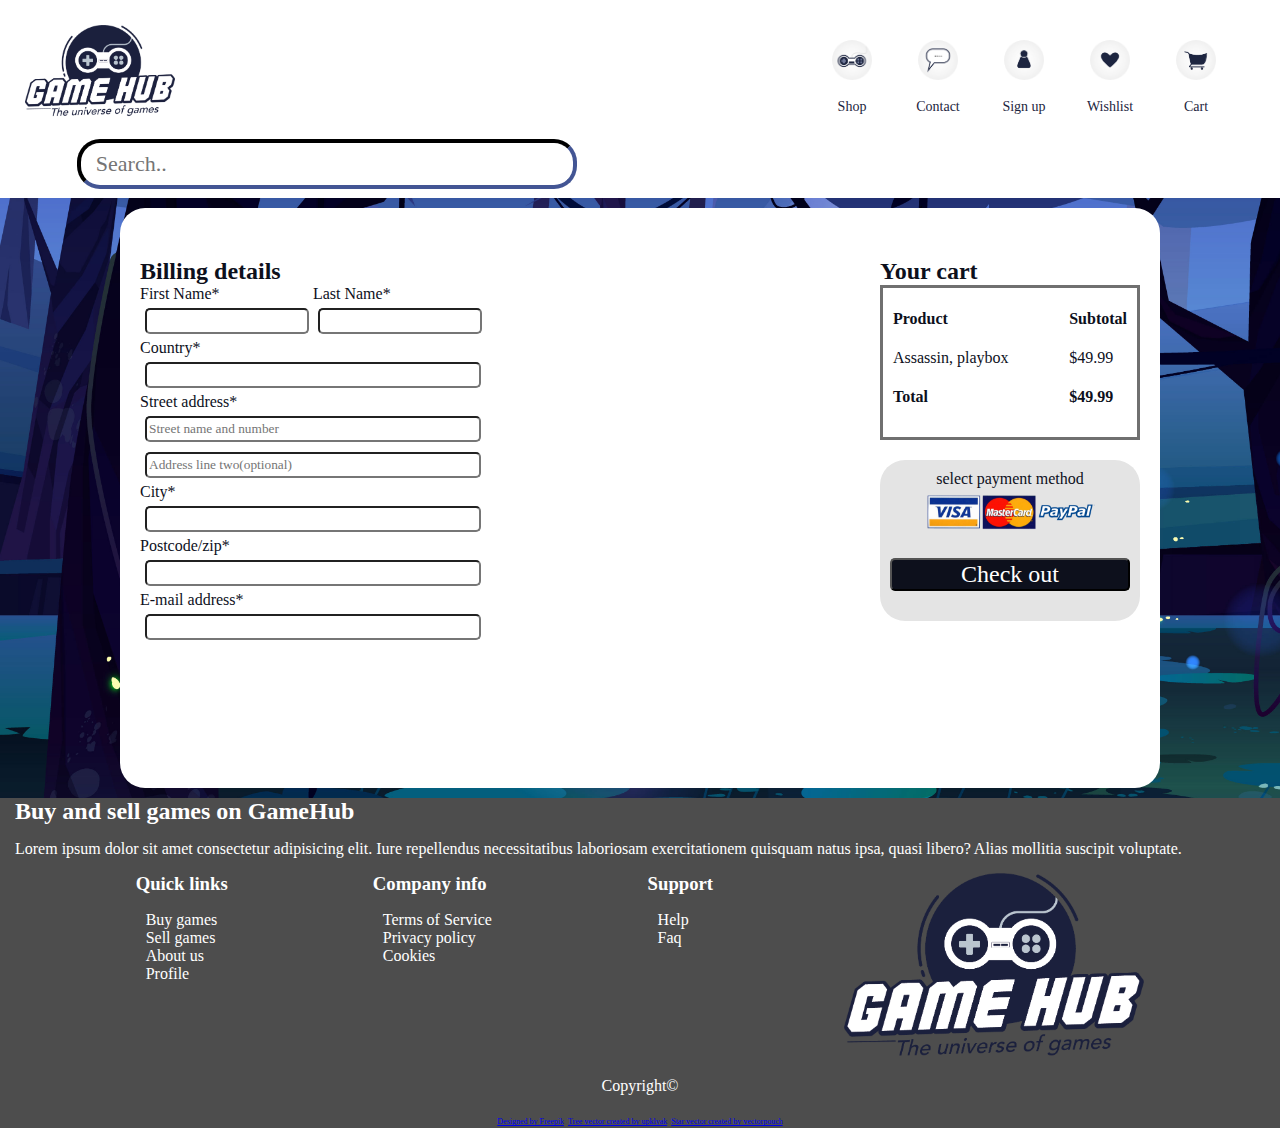
==== checkout.html @ 5b0214b9 "checkout and confirmation" ====
<!DOCTYPE html>
<html lang="en">
  <head>
    <meta charset="UTF-8" />
    <meta name="viewport" content="width=device-width, initial-scale=1.0" />
    <meta name="description" content="Online Games Store" />
    <link rel="stylesheet" href="css/styles.css" />
    <link rel="stylesheet" href="css/checkout.css" />
    <link rel="stylesheet" href="css/media.css" />
    <title>Gamehub | Checkout</title>
  </head>
  <body>
    <header>
      <a href="/index.html"
        ><img src="images/GameHub_Logo.png" alt="Gamehub logo" class="logo"
      /></a>
      <input type="text" placeholder="Search.." class="searchbar" />
      <div class="wrapper">
        <div class="icons">
          <div class="icon__item">
            <a href="games.html"><img src="images/game.png" alt="Games" /></a>
            <a href="games.html">Shop</a>
          </div>
          <div class="icon__item">
            <a href="contact.html"><img src="images/support.png" alt="Contact" /></a>
            <a href="contact.html">Contact</a>
          </div>
          <div class="icon__item">
            <a href="signup.html"><img src="images/profile.png" alt="profile" /></a>
            <a href="signup.html">Sign up</a>
          </div>
          <div class="icon__item">
            <a href="wishlist.html"><img src="images/wishlist.png" alt="Wishlist" /></a>
            <a href="wishlist.html">Wishlist</a>
          </div>
          <div class="icon__item">
            <a href="checkout.html"><img src="images/cart.png" alt="Cart" /></a>
            <a href="checkout.html">Cart</a>
          </div>
        </div>
      </div>
      <div class="hamburger">
        <label for="hamburger-menu" class="label"></label>
        <input type="checkbox" id="hamburger-menu" name="hamburger-menu" />
        <nav>
          <ul class="menu">
            <li><a href="games.html">Games</a></li>
            <li><a href="contact.html">Contact</a></li>
            <li><a href="signup.html">Sign up</a></li>
            <li><a href="#">Wishlist</a></li>
            <li><a href="checkout.html">Cart</a></li>
          </ul>
        </nav>
      </div>
    </header>
    <main>
      <section class="cart">
      <div class="billing">
        <h2>Billing details</h2>
        <form action="#">
            <div class="name">
            <div>
          <label for="fname">First Name*</label> <br>
          <input type="text" id="fname" name="fname" />
        </div>
        <div> 
            <label for="lname">Last Name*</label> <br>
            <input type="text" id="lname" name="lname" />
          </div>
            </div>
        <label for="country">Country*</label><br>
        <input type="text" name="country" id="country"><br>
        <label for="address">Street address*</label> <br>
        <input type="text" id="address" name="address" placeholder="Street name and number"/> <br>
        <input type="text" id="address" name="address" placeholder="Address line two(optional)"><br>
        <label for="city">City*</label> <br>
        <input type="text" id="city" name="city" /><br>
        <label for="zip">Postcode/zip*</label> <br>
        <input type="text" id="zip" name="zip" /><br>
        <label for="email">E-mail address*</label> <br>
        <input type="email" id="email" name="email" />
        </form>
      </div>
      <div class="your-cart">
        <h2>Your cart</h2>
        <div class="sum">
            <div class="sum-product">
            <h4>Product</h4>
            <p>Assassin, playbox</p>
            <h4>Total</h4>
        </div>
        <div class="sum-amount">
            <h4>Subtotal</h4>
            <p>$49.99</p>
            <h4>$49.99</h4>
        </div>
        </div>
        <div class="sum-submit">
        <p>select payment method</p>
        <img src="images/payoptions.png" alt="pay-options">
        <form action="confirmation.html">
        <input type="submit" name="sum-submit" id="sum-submit" value="Check out">
      </form>
        </div>
      </div>
    </main>
    <footer>
      <section>
        <h2>Buy and sell games on GameHub</h2>
        <p>
          Lorem ipsum dolor sit amet consectetur adipisicing elit. Iure repellendus necessitatibus
          laboriosam exercitationem quisquam natus ipsa, quasi libero? Alias mollitia suscipit
          voluptate.
        </p>
      </section>
      <section class="footerlinks">
        <div>
          <h3>Quick links</h3>
          <ul>
            <li><a href="shop.html">Buy games</a></li>
            <li><a href="sell.html">Sell games</a></li>
            <li><a href="contact.html">About us</a></li>
            <li><a href="profile.html">Profile</a></li>
          </ul>
        </div>
        <div>
          <h3>Company info</h3>
          <ul>
            <li><a href="#">Terms of Service</a></li>
            <li><a href="#">Privacy policy</a></li>
            <li><a href="#">Cookies</a></li>
          </ul>
        </div>
        <div>
          <h3>Support</h3>
          <ul>
            <li><a href="contact.html">Help</a></li>
            <li><a href="#">Faq</a></li>
          </ul>
        </div>
        <div>
          <img src="images/GameHub_Logo.png" alt="gamehub logo" class="footerlogo" />
        </div>
      </section>
      <div class="copyright">
        <p>Copyright&copy;</p>
        <a href="http://www.freepik.com">Designed by Freepik</a>
        <a href="www.freepik.com/vectors/tree"> Tree vector created by upklyak</a>
        <a href="https://www.freepik.com/vectors/star"> Star vector created by vectorpouch</a>
      </div>
    </footer>
  </body>
</html>
---- css/styles.css ----
h1,
h2,
h3,
li {
  font-family: "Montserrat";
  color: #fff;
  margin: 0px;
}
label,
input {
  font-family: "Montserrat";
}

body {
  margin: 0px;
  font-family: lato;
}
.featured h2,
.featured p {
  color: #1d2540;
}

li {
  list-style-type: none;
}

li a {
  text-decoration: none;
}
header {
  display: grid;
  grid-template-columns: 80% 20%;
  grid-template-rows: 70% 30%;
  max-height: 220px;
}
nav {
  background-color: rgb(199, 199, 199);
  display: none;
  position: fixed;
  z-index: 1000;
  right: 0px;
  top: 70px;
}
nav li {
  display: block;
  padding: 20px 30px;
}

.hamburger {
  margin-top: 20px;
  align-self: center;
  margin-left: 35%;
}

#hamburger-menu {
  display: none;
}

#hamburger-menu:checked ~ nav {
  display: block;
}

.label {
  background-image: url(../images/hamburger.png);
  background-repeat: no-repeat;
  display: inline-block;
  cursor: pointer;
  padding: 22px;
  justify-content: center;
}

.searchbar {
  max-width: 475px;
  height: 40px;
  border-radius: 23px;
  border-color: #1d2540;
  border-width: 4px;
  font-size: 22px;
  font-family: "Montserrat";
  grid-column-start: 1;
  grid-row-start: 2;
  margin-left: 10%;
  padding-left: 15px;
  display: inline-block;
}

.wrapper {
  display: none;
  margin: auto;
}

.logo {
  max-width: 150px;
  height: auto;
  margin: 25px;
}

footer {
  background-color: var(--dark-grey);
}
.footerlinks {
  display: flex;
  margin: 10px;
  place-content: space-evenly;
}

.footerlogo {
  max-width: 300px;
  height: auto;
  display: none;
}

footer p {
  color: #fff;
  font-family: lato;
  margin: 15px;
}

footer h2 {
  margin-left: 15px;
}

footer li {
  position: relative;
  right: 30px;
}

footer li a {
  color: #fff;
}

.copyright {
  text-align: center;
}
.copyright a {
  font-size: 8px;
}
---- css/checkout.css ----
@import "imports/variables.css";
main {
  background-image: url(../images/homebackground.jpg);
  background-repeat: no-repeat;
  background-size: cover;
  background-attachment: fixed;
  background-position: center;
  min-height: 600px;
  display: grid;
}
main h2,
main h4,
main p,
label {
  color: var(--blackish);
  font-family: "Montserrat";
}

.cart {
  background-color: var(--white);
  width: 80%;
  margin: auto;
  margin-top: 10px;
  margin-bottom: 10px;
  border-radius: 25px;
  display: flex;
  flex-direction: column;
  align-items: center;
  padding: 10px;
  max-width: 1000px;
}
.name {
  display: flex;
  justify-content: space-between;
  width: 95%;
  max-width: 400px;
}

.billing,
.your-cart {
  max-width: 400px;
}
.billing input {
  border-radius: 5px;
  width: 90%;
  max-width: 400px;
  height: 1.5em;
  margin: 5px;
}

.sum {
  border-style: solid;
  border-color: var(--light-grey);
  display: flex;
  justify-content: space-between;
  padding: 10px;
  padding-top: 0px;
}

.sum-submit {
  background-color: var(--whiteish);
  border-radius: 25px;
  display: flex;
  flex-direction: column;
  align-content: center;
  margin-top: 20px;
  margin-bottom: 20px;
  padding: 10px;
}
.sum-submit img {
  width: 169px;
  height: auto;
  margin: auto;
}
.sum-submit p {
  margin: auto;
}
#sum-submit {
  font-size: 1.5em;
  width: 10em;
  margin: 20px auto 20px auto;
  border-radius: 5px;
  color: var(--white);
  background-color: var(--blackish);
}
---- css/media.css ----
@import "imports/variables.css";

@media (min-width: 768px) {
  .cart {
    flex-direction: row;
    justify-content: space-between;
    align-items: baseline;
    padding-top: 50px;
    padding-left: 20px;
    padding-right: 20px;
  }

  .flexwrap-success {
    flex-direction: row;
    justify-content: space-between;
  }
  .container {
    grid-template-columns: repeat(2, 1fr);
    justify-content: space-evenly;
  }
  .topbar {
    grid-column: -1/1;
  }
}

@media (min-width: 1024px) {
  .check-price {
    margin-top: 65px;
  }
  .sell-container {
    padding-left: 50px;
  }
  .flexwrap-sell {
    display: grid;
    grid-template-columns: repeat(3, 1fr);
    margin-top: 30px;
  }
  #gamesearch {
    height: 3em;
    margin-top: 20px;
  }
  .profile-contents {
    flex-direction: row;
  }
  .contacts-container {
    flex-direction: row;
    justify-content: space-evenly;
    align-items: baseline;
    max-width: 1000px;
  }
  .about,
  .contact,
  .forms {
    max-width: 25%;
  }
  .container {
    grid-template-columns: repeat(3, 1fr);
    max-width: 928px;
  }

  .hamburger {
    display: none;
  }
  header {
    grid-template-columns: 60% 40%;
  }
  .wrapper {
    max-width: 35vw;
    height: 140px;
    display: grid;
    place-items: center;
    justify-items: end;
    grid-column-start: 2;
    grid-row-start: 1;
  }

  .icons {
    display: flex;
    gap: 1rem;
    font-family: "Montserrat";
  }

  .icon__item {
    display: flex;
    flex-direction: column;
    justify-content: center;
    align-items: center;
  }

  .icon__item img {
    max-width: 40px;
    padding: 15px;
  }
  .icon__item a {
    text-decoration: none;
    color: #1d2540;
    font-size: 14px;
  }
  .button {
    margin: 0px 20px 0px 20px;
    max-width: 350px;
  }
  .buttontext-1,
  .buttontext-2 {
    position: absolute;
    top: 23%;
    left: 28%;
  }
  .buttontext-1 a,
  .buttontext-2 a {
    font-size: 28px;
  }

  .footerlogo {
    display: block;
  }
}

@media (min-width: 1300px) {
  header {
    grid-template-columns: 50% 50%;
  }
  .wrapper {
  }

  .button {
    margin: 0px 40px 0px 40px;
    max-width: 430px;
  }
  .buttontext-1,
  .buttontext-2 {
    position: absolute;
    top: 25%;
    left: 30%;
  }
  .buttontext-1 a,
  .buttontext-2 a {
    font-size: 33px;
  }

  .icon__item img {
    max-width: 60px;
    padding: 15px;
  }

  .logo {
    max-width: 250px;
    height: auto;
    margin: 25px;
  }
  .searchbar {
    margin-left: 280px;
  }
}

@media (min-width: 1440px) {
  .sell-info {
  }
  .flexwrap-sell {
    grid-template-columns: repeat(4, 1fr);
  }

  .container {
    border-radius: 25px;
    margin-bottom: 10px;
    grid-column: 2;
  }

  .filter-label {
    display: none;
  }

  .hide {
    display: block;
  }

  .filtering {
    position: absolute;
    background-color: var(--whiteish);
    border-radius: 25px;
    width: 15%;
    top: 230px;
    left: 5%;
    margin-bottom: 10px;
  }
  .filtering label {
    color: var(--blackish);
  }
  .filtering h2 {
    color: var(--blackish);
  }
} ;
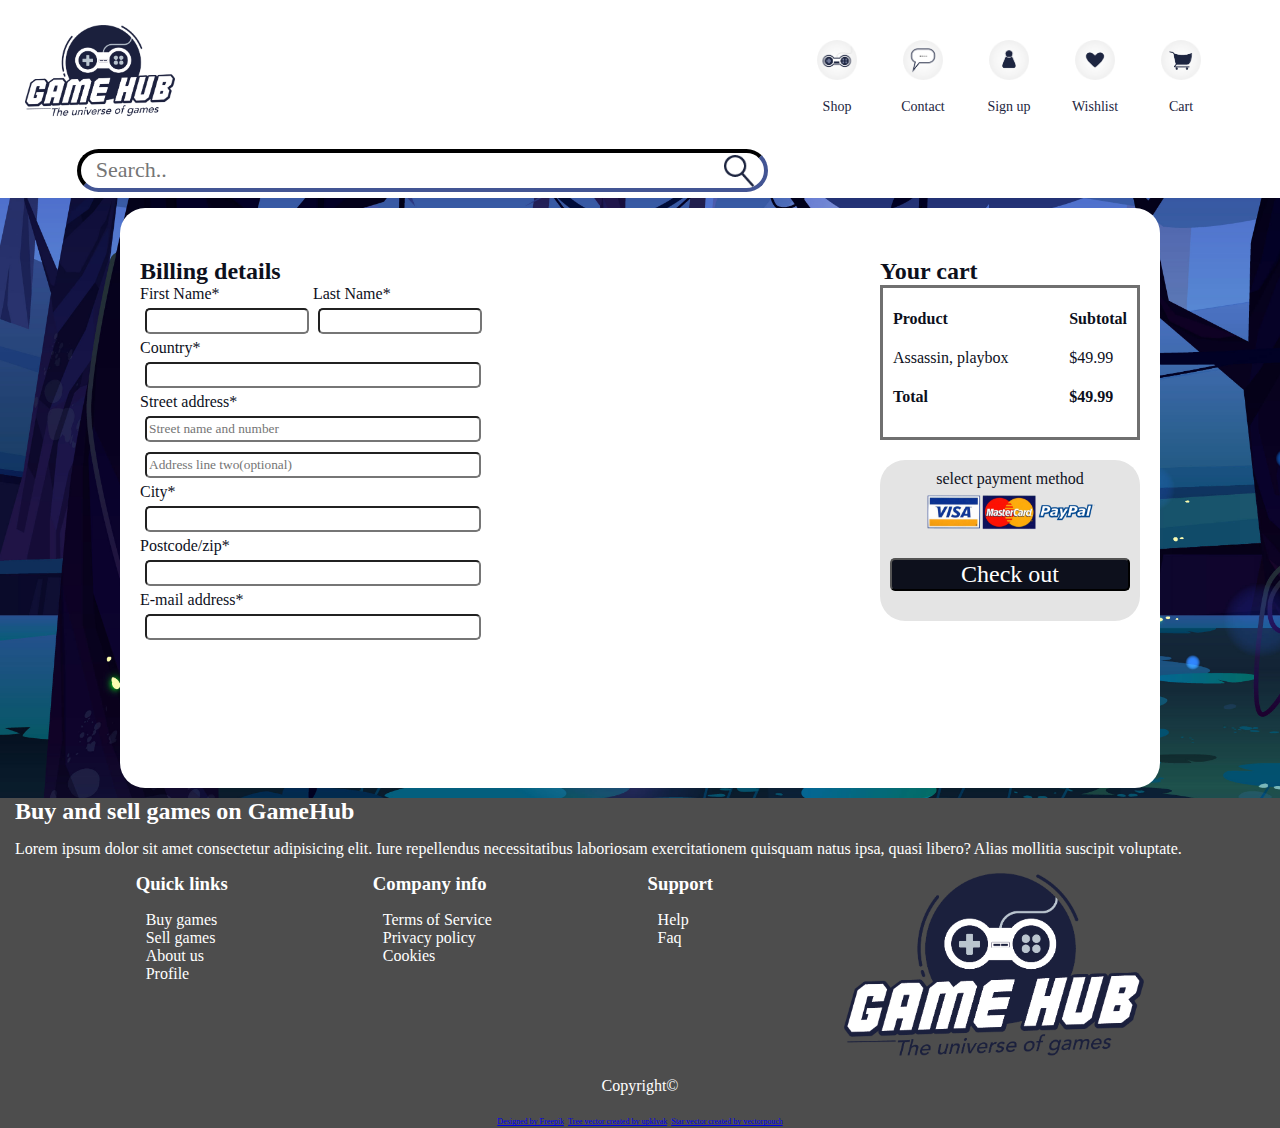
==== commit 59add42f: "finish" ====
--- a/checkout.html
+++ b/checkout.html
@@ -14,6 +14,9 @@
       <a href="/index.html"
         ><img src="images/GameHub_Logo.png" alt="Gamehub logo" class="logo"
       /></a>
+      <button id="searchicon">
+        <a href="search.html"><img src="images/search.png" alt="searchicon" /></a>
+      </button>
       <input type="text" placeholder="Search.." class="searchbar" />
       <div class="wrapper">
         <div class="icons">
@@ -30,8 +33,8 @@
             <a href="signup.html">Sign up</a>
           </div>
           <div class="icon__item">
-            <a href="wishlist.html"><img src="images/wishlist.png" alt="Wishlist" /></a>
-            <a href="wishlist.html">Wishlist</a>
+            <a href="#"><img src="images/wishlist.png" alt="Wishlist" /></a>
+            <a href="#">Wishlist</a>
           </div>
           <div class="icon__item">
             <a href="checkout.html"><img src="images/cart.png" alt="Cart" /></a>
--- a/css/styles.css
+++ b/css/styles.css
@@ -26,24 +26,36 @@
 
 li a {
   text-decoration: none;
+  color: var(--blackish);
 }
 header {
   display: grid;
   grid-template-columns: 80% 20%;
-  grid-template-rows: 70% 30%;
-  max-height: 220px;
+  grid-template-rows: 75% 25%;
+  max-height: 200px;
 }
 nav {
-  background-color: rgb(199, 199, 199);
+  background-color: var(--whiteish);
   display: none;
   position: fixed;
   z-index: 1000;
   right: 0px;
-  top: 70px;
+  top: 95px;
+  right: 50px;
+  border-radius: 15px;
+  border-style: solid;
+  border-color: var(--blue);
 }
 nav li {
   display: block;
-  padding: 20px 30px;
+  padding: 20px 20px;
+}
+nav ul {
+  padding: 10px;
+}
+
+nav ul li:hover {
+  background-color: var(--light-grey);
 }
 
 .hamburger {
@@ -70,7 +82,6 @@
 }
 
 .searchbar {
-  max-width: 475px;
   height: 40px;
   border-radius: 23px;
   border-color: #1d2540;
@@ -82,11 +93,134 @@
   margin-left: 10%;
   padding-left: 15px;
   display: inline-block;
-}
-
+  height: 1.5em;
+}
+
+#searchicon {
+  border-style: hidden;
+  background: none;
+  grid-column-start: 1;
+  grid-row-start: 2;
+  justify-self: end;
+  z-index: 2;
+  width: 50px;
+  height: 50px;
+}
+#searchicon img {
+  height: 2.4em;
+  margin-bottom: 3px;
+  margin-right: 7px;
+}
 .wrapper {
   display: none;
+}
+
+.featured {
+  background: #fff;
+  max-width: 270px;
   margin: auto;
+  border-radius: 20px;
+  display: grid;
+  grid-template-columns: 35px 35px auto 50px 20px;
+  grid-template-rows: 159px 30px 20px 15px 60px;
+  grid-gap: 5px;
+}
+.item-a {
+  height: 128px;
+  width: auto;
+  grid-column-start: 3;
+  justify-self: center;
+  align-self: center;
+}
+
+.item-b {
+  grid-column-start: 2;
+  grid-row-start: 2;
+  justify-self: start;
+  align-self: center;
+}
+
+.item-c {
+  grid-column-start: 2;
+  grid-column-end: 5;
+  grid-row-start: 3;
+  justify-self: start;
+  align-self: center;
+}
+
+.item-d {
+  grid-column-start: 2;
+}
+
+.item-e {
+  grid-column-start: 2;
+  grid-row-start: 5;
+  font-size: 30px;
+  justify-self: start;
+  align-self: center;
+}
+
+.item-f {
+  grid-column-start: 3;
+  grid-row-start: 5;
+  justify-self: end;
+  align-self: center;
+}
+
+.item-g {
+  grid-column-start: 4;
+  grid-column-end: 5;
+  grid-row-start: 5;
+  justify-self: end;
+  align-self: center;
+}
+
+.filter-label {
+  background-image: url(../images/filter.png);
+  display: inline-block;
+  background-repeat: no-repeat;
+  padding: 22px;
+  margin-top: 1em;
+  margin-right: 10px;
+}
+#filter-menu {
+  display: none;
+}
+
+.filtering {
+  position: fixed;
+  left: 0px;
+  bottom: 0px;
+  padding: 10px;
+  background-color: var(--blue);
+  width: 100%;
+  display: flex;
+  flex-direction: column;
+  z-index: 10;
+  border-radius: 35px 35px 0 0;
+  max-height: 600px;
+  max-width: 280px;
+}
+.filtering input {
+  width: 2em;
+}
+.filtering h2,
+h1 {
+  margin-left: 1em;
+}
+.hide {
+  display: none;
+}
+#filter-menu:checked ~ .hide {
+  display: block;
+}
+
+.checkmark {
+  display: flex;
+}
+.topbar {
+  display: flex;
+  justify-content: space-between;
 }
 
 .logo {
--- a/css/media.css
+++ b/css/media.css
@@ -1,6 +1,22 @@
 @import "imports/variables.css";
 
 @media (min-width: 768px) {
+  .product {
+    display: grid;
+    grid-template-columns: repeat(2, 1fr);
+  }
+  .buy-it {
+    align-self: end;
+    margin-left: 17%;
+  }
+  .product img {
+    margin: auto;
+  }
+  .popular-ppage,
+  .other-feature {
+    display: grid;
+    grid-template-columns: repeat(2, 1fr);
+  }
   .cart {
     flex-direction: row;
     justify-content: space-between;
@@ -24,6 +40,21 @@
 }
 
 @media (min-width: 1024px) {
+  .product {
+    grid-template-columns: repeat(3, 1fr);
+    margin-bottom: 40px;
+    max-width: 900px;
+  }
+  .buy-it {
+    margin: 0 auto 0 auto;
+  }
+  #add-cart {
+    margin-bottom: 1px;
+  }
+  .popular-ppage,
+  .other-feature {
+    grid-template-columns: repeat(3, 1fr);
+  }
   .check-price {
     margin-top: 65px;
   }
@@ -72,6 +103,7 @@
     justify-items: end;
     grid-column-start: 2;
     grid-row-start: 1;
+    margin-right: 20px;
   }
 
   .icons {
@@ -121,6 +153,7 @@
     grid-template-columns: 50% 50%;
   }
   .wrapper {
+    margin: auto;
   }
 
   .button {
@@ -154,13 +187,17 @@
 }
 
 @media (min-width: 1440px) {
-  .sell-info {
-  }
+  .popular-ppage,
+  .other-feature {
+    grid-template-columns: repeat(4, 1fr);
+  }
+
   .flexwrap-sell {
     grid-template-columns: repeat(4, 1fr);
   }
 
-  .container {
+  .container,
+  .container-search {
     border-radius: 25px;
     margin-bottom: 10px;
     grid-column: 2;
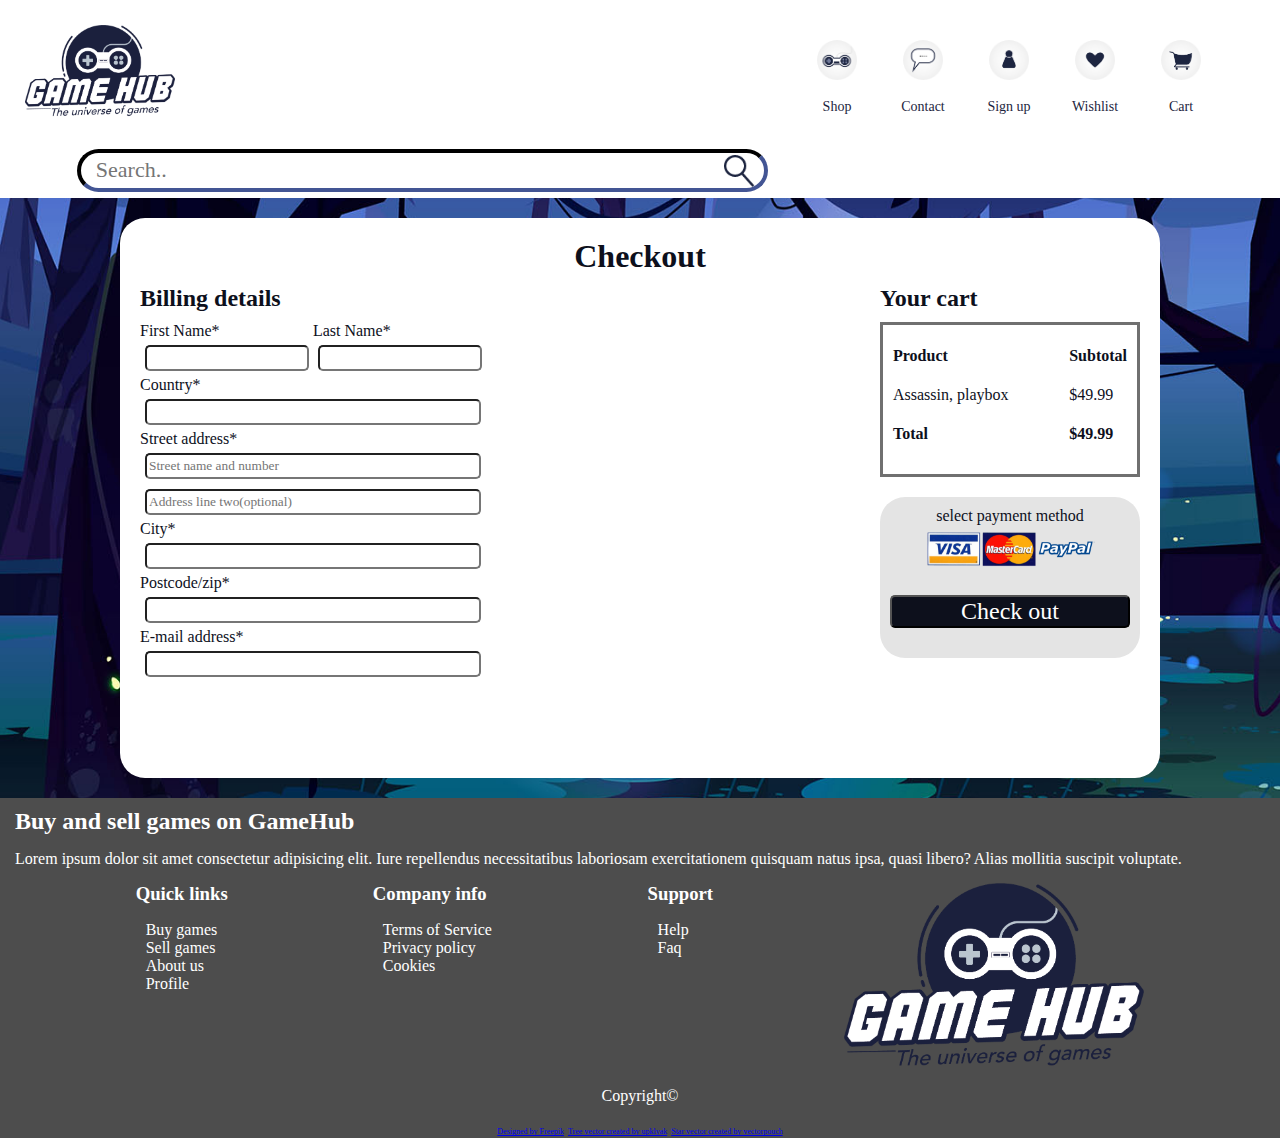
==== commit 7ce7f56b: "new buttons for index" ====
--- a/checkout.html
+++ b/checkout.html
@@ -3,7 +3,8 @@
   <head>
     <meta charset="UTF-8" />
     <meta name="viewport" content="width=device-width, initial-scale=1.0" />
-    <meta name="description" content="Online Games Store" />
+    <meta name="description" content="Gamehub checkout" />
+    <meta name="robots" content="noindex" />
     <link rel="stylesheet" href="css/styles.css" />
     <link rel="stylesheet" href="css/checkout.css" />
     <link rel="stylesheet" href="css/media.css" />
@@ -58,54 +59,66 @@
     </header>
     <main>
       <section class="cart">
-      <div class="billing">
-        <h2>Billing details</h2>
-        <form action="#">
-            <div class="name">
-            <div>
-          <label for="fname">First Name*</label> <br>
-          <input type="text" id="fname" name="fname" />
+        <div>
+          <h1>Checkout</h1>
         </div>
-        <div> 
-            <label for="lname">Last Name*</label> <br>
-            <input type="text" id="lname" name="lname" />
+        <div class="cart-contents">
+          <div class="billing">
+            <h2>Billing details</h2>
+            <form action="#">
+              <div class="name">
+                <div>
+                  <label for="fname">First Name*</label> <br />
+                  <input type="text" id="fname" name="fname" />
+                </div>
+                <div>
+                  <label for="lname">Last Name*</label> <br />
+                  <input type="text" id="lname" name="lname" />
+                </div>
+              </div>
+              <label for="country">Country*</label><br />
+              <input type="text" name="country" id="country" /><br />
+              <label for="address">Street address*</label> <br />
+              <input type="text" id="address" name="address" placeholder="Street name and number" />
+              <br />
+              <input
+                type="text"
+                id="address"
+                name="address"
+                placeholder="Address line two(optional)"
+              /><br />
+              <label for="city">City*</label> <br />
+              <input type="text" id="city" name="city" /><br />
+              <label for="zip">Postcode/zip*</label> <br />
+              <input type="text" id="zip" name="zip" /><br />
+              <label for="email">E-mail address*</label> <br />
+              <input type="email" id="email" name="email" />
+            </form>
           </div>
+          <div class="your-cart">
+            <h2>Your cart</h2>
+            <div class="sum">
+              <div class="sum-product">
+                <h4>Product</h4>
+                <p>Assassin, playbox</p>
+                <h4>Total</h4>
+              </div>
+              <div class="sum-amount">
+                <h4>Subtotal</h4>
+                <p>$49.99</p>
+                <h4>$49.99</h4>
+              </div>
             </div>
-        <label for="country">Country*</label><br>
-        <input type="text" name="country" id="country"><br>
-        <label for="address">Street address*</label> <br>
-        <input type="text" id="address" name="address" placeholder="Street name and number"/> <br>
-        <input type="text" id="address" name="address" placeholder="Address line two(optional)"><br>
-        <label for="city">City*</label> <br>
-        <input type="text" id="city" name="city" /><br>
-        <label for="zip">Postcode/zip*</label> <br>
-        <input type="text" id="zip" name="zip" /><br>
-        <label for="email">E-mail address*</label> <br>
-        <input type="email" id="email" name="email" />
-        </form>
-      </div>
-      <div class="your-cart">
-        <h2>Your cart</h2>
-        <div class="sum">
-            <div class="sum-product">
-            <h4>Product</h4>
-            <p>Assassin, playbox</p>
-            <h4>Total</h4>
+            <div class="sum-submit">
+              <p>select payment method</p>
+              <img src="images/payoptions.png" alt="pay-options" />
+              <form action="confirmation.html">
+                <input type="submit" name="sum-submit" id="sum-submit" value="Check out" />
+              </form>
+            </div>
+          </div>
         </div>
-        <div class="sum-amount">
-            <h4>Subtotal</h4>
-            <p>$49.99</p>
-            <h4>$49.99</h4>
-        </div>
-        </div>
-        <div class="sum-submit">
-        <p>select payment method</p>
-        <img src="images/payoptions.png" alt="pay-options">
-        <form action="confirmation.html">
-        <input type="submit" name="sum-submit" id="sum-submit" value="Check out">
-      </form>
-        </div>
-      </div>
+      </section>
     </main>
     <footer>
       <section>
--- a/css/styles.css
+++ b/css/styles.css
@@ -5,6 +5,12 @@
   font-family: "Montserrat";
   color: #fff;
   margin: 0px;
+}
+h1 {
+  font-size: 2em;
+}
+h2 {
+  font-size: 1.5em;
 }
 label,
 input {
@@ -252,6 +258,7 @@
 
 footer h2 {
   margin-left: 15px;
+  padding-top: 10px;
 }
 
 footer li {
--- a/css/checkout.css
+++ b/css/checkout.css
@@ -8,6 +8,7 @@
   min-height: 600px;
   display: grid;
 }
+main h1,
 main h2,
 main h4,
 main p,
@@ -15,19 +16,28 @@
   color: var(--blackish);
   font-family: "Montserrat";
 }
-
+main h1 {
+  text-align: center;
+  margin-left: 0;
+  margin-bottom: 10px;
+}
+main h2 {
+  margin-bottom: 10px;
+}
 .cart {
   background-color: var(--white);
   width: 80%;
   margin: auto;
-  margin-top: 10px;
-  margin-bottom: 10px;
+  margin-top: 20px;
+  margin-bottom: 20px;
   border-radius: 25px;
+  padding: 10px;
+  max-width: 1000px;
+}
+.cart-contents {
   display: flex;
   flex-direction: column;
   align-items: center;
-  padding: 10px;
-  max-width: 1000px;
 }
 .name {
   display: flex;
@@ -82,4 +92,5 @@
   border-radius: 5px;
   color: var(--white);
   background-color: var(--blackish);
+  cursor: pointer;
 }
--- a/css/media.css
+++ b/css/media.css
@@ -1,6 +1,12 @@
 @import "imports/variables.css";
 
 @media (min-width: 768px) {
+  .homebutton {
+    flex-direction: row;
+    justify-content: space-evenly;
+    max-width: 1000px;
+    margin: 0 auto 110px auto;
+  }
   .product {
     display: grid;
     grid-template-columns: repeat(2, 1fr);
@@ -18,12 +24,14 @@
     grid-template-columns: repeat(2, 1fr);
   }
   .cart {
+    padding-top: 20px;
+    padding-left: 20px;
+    padding-right: 20px;
+  }
+  .cart-contents {
     flex-direction: row;
     justify-content: space-between;
     align-items: baseline;
-    padding-top: 50px;
-    padding-left: 20px;
-    padding-right: 20px;
   }
 
   .flexwrap-success {
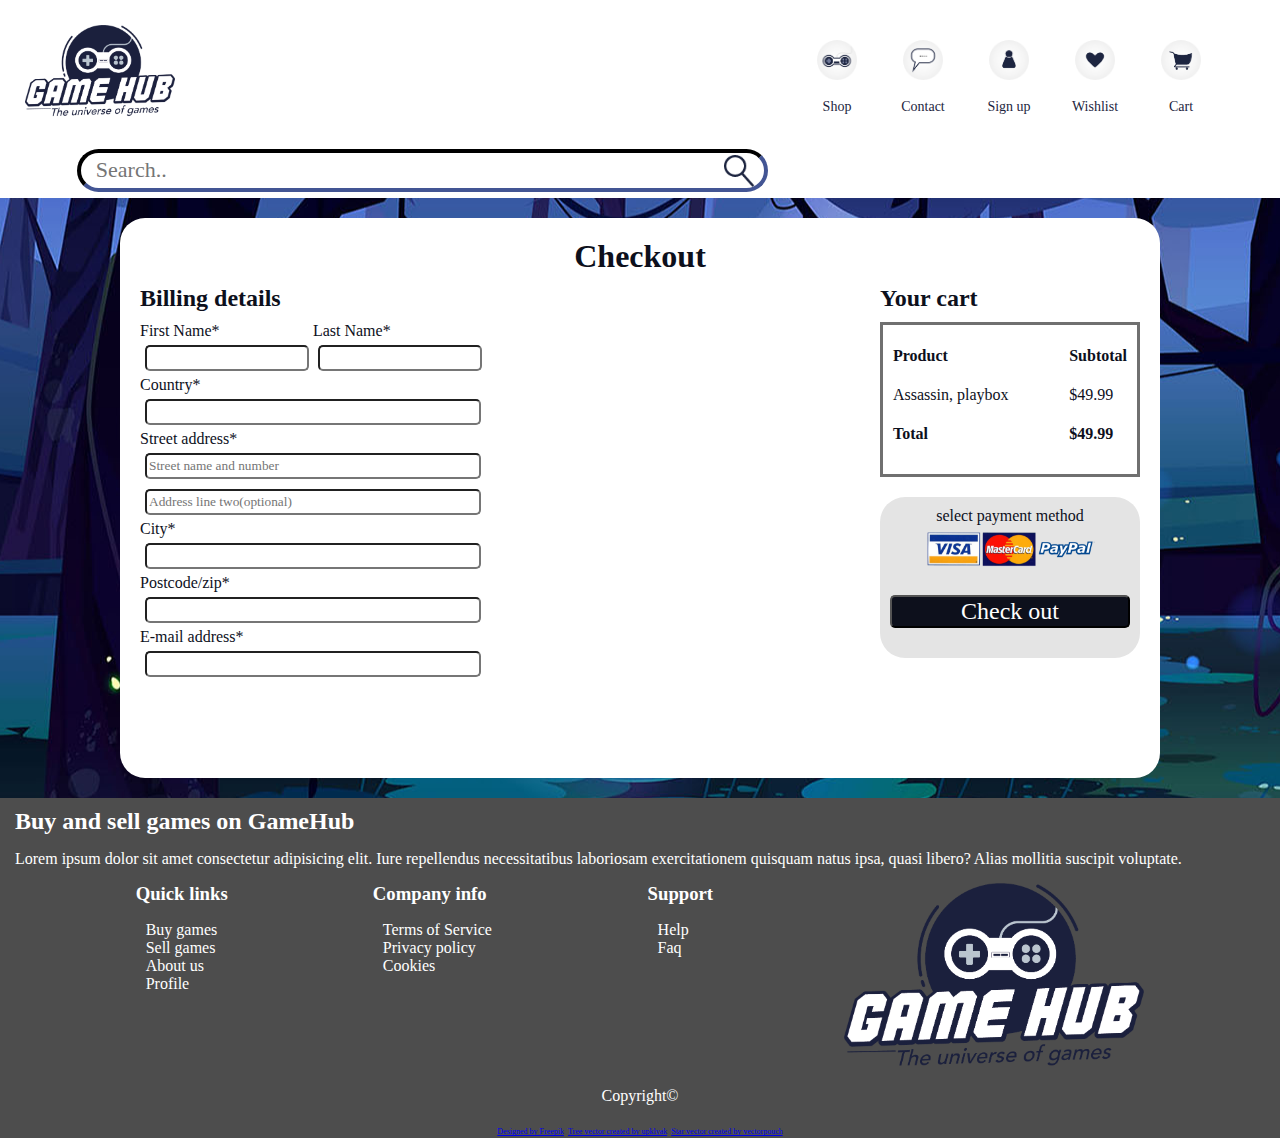
==== commit 47af1724: "flex wrap" ====
--- a/checkout.html
+++ b/checkout.html
@@ -133,7 +133,7 @@
         <div>
           <h3>Quick links</h3>
           <ul>
-            <li><a href="shop.html">Buy games</a></li>
+            <li><a href="games.html">Buy games</a></li>
             <li><a href="sell.html">Sell games</a></li>
             <li><a href="contact.html">About us</a></li>
             <li><a href="profile.html">Profile</a></li>
--- a/css/styles.css
+++ b/css/styles.css
@@ -205,7 +205,8 @@
   z-index: 10;
   border-radius: 35px 35px 0 0;
   max-height: 600px;
-  max-width: 280px;
+  width: 95%;
+  padding-bottom: 50px;
 }
 .filtering input {
   width: 2em;
--- a/css/media.css
+++ b/css/media.css
@@ -38,16 +38,17 @@
     flex-direction: row;
     justify-content: space-between;
   }
-  .container {
-    grid-template-columns: repeat(2, 1fr);
-    justify-content: space-evenly;
-  }
   .topbar {
     grid-column: -1/1;
   }
 }
 
 @media (min-width: 1024px) {
+  #buy,
+  #sell {
+    font-size: 1.7em;
+  }
+  ]
   .product {
     grid-template-columns: repeat(3, 1fr);
     margin-bottom: 40px;
@@ -81,20 +82,10 @@
   .profile-contents {
     flex-direction: row;
   }
-  .contacts-container {
-    flex-direction: row;
-    justify-content: space-evenly;
-    align-items: baseline;
-    max-width: 1000px;
-  }
   .about,
   .contact,
   .forms {
     max-width: 25%;
-  }
-  .container {
-    grid-template-columns: repeat(3, 1fr);
-    max-width: 928px;
   }
 
   .hamburger {
@@ -154,63 +145,6 @@
   .footerlogo {
     display: block;
   }
-}
-
-@media (min-width: 1300px) {
-  header {
-    grid-template-columns: 50% 50%;
-  }
-  .wrapper {
-    margin: auto;
-  }
-
-  .button {
-    margin: 0px 40px 0px 40px;
-    max-width: 430px;
-  }
-  .buttontext-1,
-  .buttontext-2 {
-    position: absolute;
-    top: 25%;
-    left: 30%;
-  }
-  .buttontext-1 a,
-  .buttontext-2 a {
-    font-size: 33px;
-  }
-
-  .icon__item img {
-    max-width: 60px;
-    padding: 15px;
-  }
-
-  .logo {
-    max-width: 250px;
-    height: auto;
-    margin: 25px;
-  }
-  .searchbar {
-    margin-left: 280px;
-  }
-}
-
-@media (min-width: 1440px) {
-  .popular-ppage,
-  .other-feature {
-    grid-template-columns: repeat(4, 1fr);
-  }
-
-  .flexwrap-sell {
-    grid-template-columns: repeat(4, 1fr);
-  }
-
-  .container,
-  .container-search {
-    border-radius: 25px;
-    margin-bottom: 10px;
-    grid-column: 2;
-  }
-
   .filter-label {
     display: none;
   }
@@ -234,4 +168,70 @@
   .filtering h2 {
     color: var(--blackish);
   }
+  .container,
+  .container-search {
+    border-radius: 25px;
+    margin-bottom: 10px;
+    grid-column: 2;
+  }
+}
+
+@media (min-width: 1300px) {
+  header {
+    grid-template-columns: 50% 50%;
+  }
+  .wrapper {
+    margin: auto;
+  }
+
+  .button {
+    margin: 0px 40px 0px 40px;
+    max-width: 430px;
+  }
+  .buttontext-1,
+  .buttontext-2 {
+    position: absolute;
+    top: 25%;
+    left: 30%;
+  }
+  .buttontext-1 a,
+  .buttontext-2 a {
+    font-size: 33px;
+  }
+
+  .icon__item img {
+    max-width: 60px;
+    padding: 15px;
+  }
+
+  .logo {
+    max-width: 250px;
+    height: auto;
+    margin: 25px;
+  }
+  .searchbar {
+    margin-left: 280px;
+  }
+}
+
+@media (min-width: 1440px) {
+  .popular-ppage,
+  .other-feature {
+    grid-template-columns: repeat(4, 1fr);
+  }
+
+  .flexwrap-sell {
+    grid-template-columns: repeat(4, 1fr);
+  }
+}
+
+@media (min-width: 1800px) {
+  #buy,
+  #sell {
+    font-size: 2.3em;
+  }
+  .homebutton {
+    max-width: 1400px;
+    gap: 10%;
+  }
 } ;
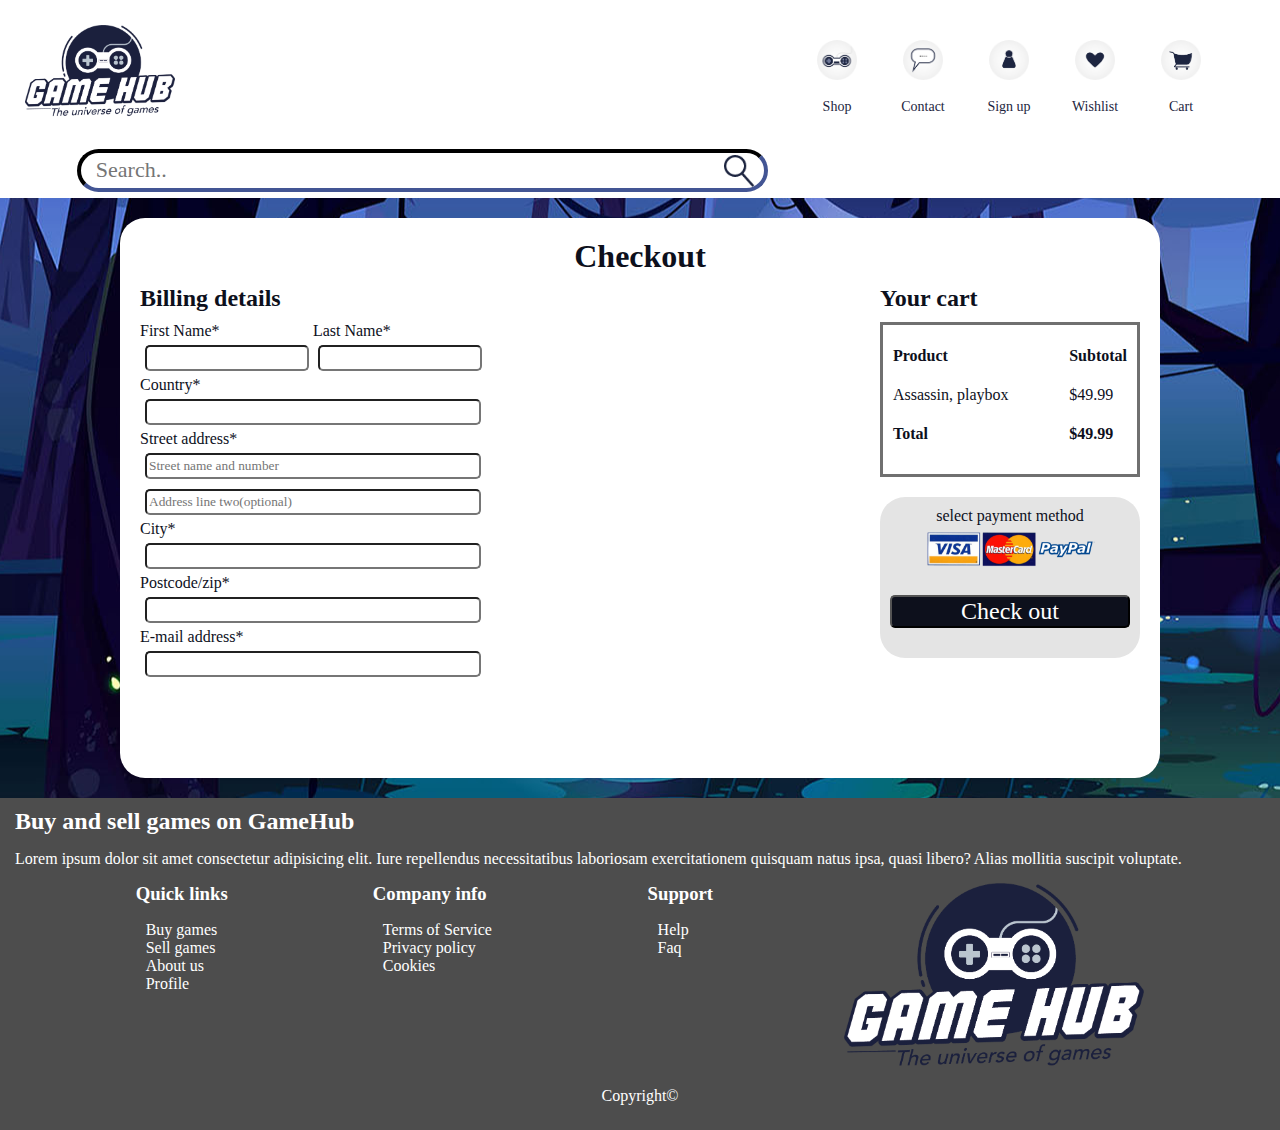
==== commit feb8ffb9: "small changed, button on confirmation.html" ====
--- a/checkout.html
+++ b/checkout.html
@@ -160,9 +160,6 @@
       </section>
       <div class="copyright">
         <p>Copyright&copy;</p>
-        <a href="http://www.freepik.com">Designed by Freepik</a>
-        <a href="www.freepik.com/vectors/tree"> Tree vector created by upklyak</a>
-        <a href="https://www.freepik.com/vectors/star"> Star vector created by vectorpouch</a>
       </div>
     </footer>
   </body>
--- a/css/styles.css
+++ b/css/styles.css
@@ -1,3 +1,14 @@
+main {
+  background-repeat: no-repeat;
+  background-size: cover;
+  background-attachment: fixed;
+  background-position: center;
+  min-height: 600px;
+}
+
+a {
+  text-decoration: none;
+}
 h1,
 h2,
 h3,
@@ -124,7 +135,6 @@
 .featured {
   background: #fff;
   max-width: 270px;
-  margin: auto;
   border-radius: 20px;
   display: grid;
   grid-template-columns: 35px 35px auto 50px 20px;
@@ -161,7 +171,7 @@
 .item-e {
   grid-column-start: 2;
   grid-row-start: 5;
-  font-size: 30px;
+  font-size: 28px;
   justify-self: start;
   align-self: center;
 }
@@ -273,6 +283,7 @@
 
 .copyright {
   text-align: center;
+  padding-bottom: 10px;
 }
 .copyright a {
   font-size: 8px;
--- a/css/checkout.css
+++ b/css/checkout.css
@@ -1,10 +1,6 @@
 @import "imports/variables.css";
 main {
   background-image: url(../images/homebackground.jpg);
-  background-repeat: no-repeat;
-  background-size: cover;
-  background-attachment: fixed;
-  background-position: center;
   min-height: 600px;
   display: grid;
 }
--- a/css/media.css
+++ b/css/media.css
@@ -7,22 +7,7 @@
     max-width: 1000px;
     margin: 0 auto 110px auto;
   }
-  .product {
-    display: grid;
-    grid-template-columns: repeat(2, 1fr);
-  }
-  .buy-it {
-    align-self: end;
-    margin-left: 17%;
-  }
-  .product img {
-    margin: auto;
-  }
-  .popular-ppage,
-  .other-feature {
-    display: grid;
-    grid-template-columns: repeat(2, 1fr);
-  }
+
   .cart {
     padding-top: 20px;
     padding-left: 20px;
@@ -42,28 +27,21 @@
     grid-column: -1/1;
   }
 }
-
+@media (min-width: 1000px) {
+  .buy-it {
+    margin-top: 140px;
+  }
+}
 @media (min-width: 1024px) {
   #buy,
   #sell {
     font-size: 1.7em;
   }
-  ]
-  .product {
-    grid-template-columns: repeat(3, 1fr);
-    margin-bottom: 40px;
-    max-width: 900px;
-  }
-  .buy-it {
-    margin: 0 auto 0 auto;
-  }
+
   #add-cart {
     margin-bottom: 1px;
   }
-  .popular-ppage,
-  .other-feature {
-    grid-template-columns: repeat(3, 1fr);
-  }
+
   .check-price {
     margin-top: 65px;
   }
@@ -81,6 +59,7 @@
   }
   .profile-contents {
     flex-direction: row;
+    justify-content: start;
   }
   .about,
   .contact,
@@ -215,11 +194,6 @@
 }
 
 @media (min-width: 1440px) {
-  .popular-ppage,
-  .other-feature {
-    grid-template-columns: repeat(4, 1fr);
-  }
-
   .flexwrap-sell {
     grid-template-columns: repeat(4, 1fr);
   }
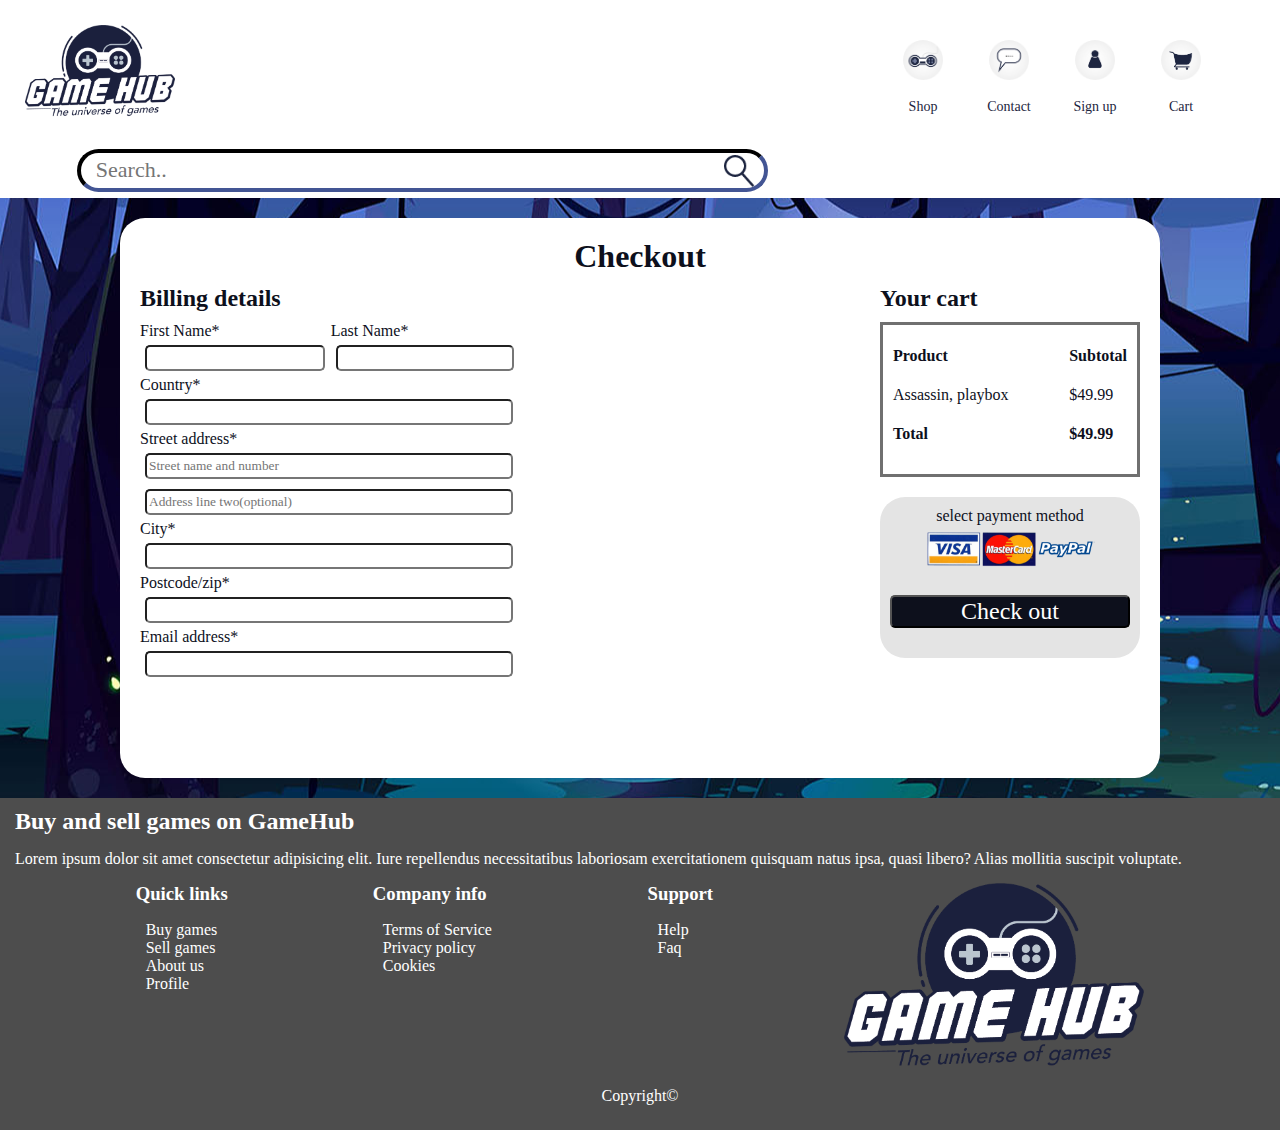
==== commit 802005b1: "cart fix, remove wishlist" ====
--- a/checkout.html
+++ b/checkout.html
@@ -9,6 +9,22 @@
     <link rel="stylesheet" href="css/checkout.css" />
     <link rel="stylesheet" href="css/media.css" />
     <title>Gamehub | Checkout</title>
+    <!-- Hotjar Tracking Code for My site -->
+    <script>
+      (function (h, o, t, j, a, r) {
+        h.hj =
+          h.hj ||
+          function () {
+            (h.hj.q = h.hj.q || []).push(arguments);
+          };
+        h._hjSettings = { hjid: 2720860, hjsv: 6 };
+        a = o.getElementsByTagName("head")[0];
+        r = o.createElement("script");
+        r.async = 1;
+        r.src = t + h._hjSettings.hjid + j + h._hjSettings.hjsv;
+        a.appendChild(r);
+      })(window, document, "https://static.hotjar.com/c/hotjar-", ".js?sv=");
+    </script>
   </head>
   <body>
     <header>
@@ -16,7 +32,9 @@
         ><img src="images/GameHub_Logo.png" alt="Gamehub logo" class="logo"
       /></a>
       <button id="searchicon">
-        <a href="search.html"><img src="images/search.png" alt="searchicon" /></a>
+        <a href="games.html"
+          ><img src="images/search.png" alt="searchicon"
+        /></a>
       </button>
       <input type="text" placeholder="Search.." class="searchbar" />
       <div class="wrapper">
@@ -26,16 +44,16 @@
             <a href="games.html">Shop</a>
           </div>
           <div class="icon__item">
-            <a href="contact.html"><img src="images/support.png" alt="Contact" /></a>
+            <a href="contact.html"
+              ><img src="images/support.png" alt="Contact"
+            /></a>
             <a href="contact.html">Contact</a>
           </div>
           <div class="icon__item">
-            <a href="signup.html"><img src="images/profile.png" alt="profile" /></a>
+            <a href="signup.html"
+              ><img src="images/profile.png" alt="profile"
+            /></a>
             <a href="signup.html">Sign up</a>
-          </div>
-          <div class="icon__item">
-            <a href="#"><img src="images/wishlist.png" alt="Wishlist" /></a>
-            <a href="#">Wishlist</a>
           </div>
           <div class="icon__item">
             <a href="checkout.html"><img src="images/cart.png" alt="Cart" /></a>
@@ -51,7 +69,6 @@
             <li><a href="games.html">Games</a></li>
             <li><a href="contact.html">Contact</a></li>
             <li><a href="signup.html">Sign up</a></li>
-            <li><a href="#">Wishlist</a></li>
             <li><a href="checkout.html">Cart</a></li>
           </ul>
         </nav>
@@ -65,35 +82,62 @@
         <div class="cart-contents">
           <div class="billing">
             <h2>Billing details</h2>
-            <form action="#">
+            <div class="validate"></div>
+            <form id="checkout">
               <div class="name">
                 <div>
-                  <label for="fname">First Name*</label> <br />
+                  <label for="fname">First Name*</label>
+                  <div class="form-error" id="fnameError">
+                    Please enter your first name
+                  </div>
                   <input type="text" id="fname" name="fname" />
                 </div>
                 <div>
-                  <label for="lname">Last Name*</label> <br />
+                  <label for="lname">Last Name*</label>
+                  <div class="form-error" id="lnameError">
+                    Please enter your last name
+                  </div>
                   <input type="text" id="lname" name="lname" />
                 </div>
               </div>
-              <label for="country">Country*</label><br />
-              <input type="text" name="country" id="country" /><br />
-              <label for="address">Street address*</label> <br />
-              <input type="text" id="address" name="address" placeholder="Street name and number" />
-              <br />
+              <label for="country">Country*</label>
+              <div class="form-error" id="countryError">
+                Please enter a country
+              </div>
+              <input type="text" name="country" id="country" />
+
+              <label for="address">Street address*</label>
+              <div class="form-error" id="addressError">
+                Please enter a valid address
+              </div>
+              <input
+                type="text"
+                id="address"
+                name="address"
+                placeholder="Street name and number"
+              />
               <input
                 type="text"
                 id="address"
                 name="address"
                 placeholder="Address line two(optional)"
-              /><br />
-              <label for="city">City*</label> <br />
-              <input type="text" id="city" name="city" /><br />
-              <label for="zip">Postcode/zip*</label> <br />
-              <input type="text" id="zip" name="zip" /><br />
-              <label for="email">E-mail address*</label> <br />
+              />
+              <label for="city">City*</label>
+              <div class="form-error" id="cityError">
+                Please enter your city
+              </div>
+              <input type="text" id="city" name="city" />
+              <label for="zip">Postcode/zip*</label>
+              <div class="form-error" id="zipError">
+                Please enter your zip code
+              </div>
+              <input type="text" id="zip" name="zip" />
+              <label for="email">Email address*</label>
+              <div class="form-error" id="emailError">
+                Please enter a valid Email address
+              </div>
               <input type="email" id="email" name="email" />
-            </form>
+            
           </div>
           <div class="your-cart">
             <h2>Your cart</h2>
@@ -112,8 +156,12 @@
             <div class="sum-submit">
               <p>select payment method</p>
               <img src="images/payoptions.png" alt="pay-options" />
-              <form action="confirmation.html">
-                <input type="submit" name="sum-submit" id="sum-submit" value="Check out" />
+                <input
+                  type="submit"
+                  name="sum-submit"
+                  id="sum-submit"
+                  value="Check out"
+                />
               </form>
             </div>
           </div>
@@ -124,9 +172,9 @@
       <section>
         <h2>Buy and sell games on GameHub</h2>
         <p>
-          Lorem ipsum dolor sit amet consectetur adipisicing elit. Iure repellendus necessitatibus
-          laboriosam exercitationem quisquam natus ipsa, quasi libero? Alias mollitia suscipit
-          voluptate.
+          Lorem ipsum dolor sit amet consectetur adipisicing elit. Iure
+          repellendus necessitatibus laboriosam exercitationem quisquam natus
+          ipsa, quasi libero? Alias mollitia suscipit voluptate.
         </p>
       </section>
       <section class="footerlinks">
@@ -155,12 +203,19 @@
           </ul>
         </div>
         <div>
-          <img src="images/GameHub_Logo.png" alt="gamehub logo" class="footerlogo" />
+          <img
+            src="images/GameHub_Logo.png"
+            alt="gamehub logo"
+            class="footerlogo"
+          />
         </div>
       </section>
       <div class="copyright">
         <p>Copyright&copy;</p>
       </div>
     </footer>
+    <script src="js/components/validatemessage.js"></script>
+    <script src="js/components/forms.js"></script>
+    <script src="js/pages/checkout.js"></script>
   </body>
 </html>
--- a/css/styles.css
+++ b/css/styles.css
@@ -32,9 +32,9 @@
   margin: 0px;
   font-family: lato;
 }
-.featured h2,
-.featured p {
-  color: #1d2540;
+.game h3,
+.game p {
+  color: var(--blackish);
 }
 
 li {
@@ -132,63 +132,46 @@
   display: none;
 }
 
-.featured {
+.game {
   background: #fff;
-  max-width: 270px;
+  width: 250px;
   border-radius: 20px;
-  display: grid;
-  grid-template-columns: 35px 35px auto 50px 20px;
-  grid-template-rows: 159px 30px 20px 15px 60px;
-  grid-gap: 5px;
-}
-.item-a {
-  height: 128px;
+  height: 300px;
+  box-shadow: 2px 2px 5px black;
+}
+
+.featured_image {
+  width: 250px;
+  height: 120px;
+  border-radius: 18px 18px 0px 0px;
+}
+
+.featured_title {
+  font-size: 1em;
+}
+
+.featured_price {
+  font-size: 2em;
+}
+
+.game p,
+.game h3 {
+  margin: 5px 5px 5px 5px;
+}
+
+.check {
+  display: none;
+}
+
+.price {
+  display: flex;
+  justify-content: space-between;
+  margin: 10px 15px 10px 15px;
+}
+
+.price input {
+  height: 39px;
   width: auto;
-  grid-column-start: 3;
-  justify-self: center;
-  align-self: center;
-}
-
-.item-b {
-  grid-column-start: 2;
-  grid-row-start: 2;
-  justify-self: start;
-  align-self: center;
-}
-
-.item-c {
-  grid-column-start: 2;
-  grid-column-end: 5;
-  grid-row-start: 3;
-  justify-self: start;
-  align-self: center;
-}
-
-.item-d {
-  grid-column-start: 2;
-}
-
-.item-e {
-  grid-column-start: 2;
-  grid-row-start: 5;
-  font-size: 28px;
-  justify-self: start;
-  align-self: center;
-}
-
-.item-f {
-  grid-column-start: 3;
-  grid-row-start: 5;
-  justify-self: end;
-  align-self: center;
-}
-
-.item-g {
-  grid-column-start: 4;
-  grid-column-end: 5;
-  grid-row-start: 5;
-  justify-self: end;
-  align-self: center;
 }
 
 .filter-label {
@@ -214,10 +197,11 @@
   flex-direction: column;
   z-index: 10;
   border-radius: 35px 35px 0 0;
-  max-height: 600px;
+  max-height: 400px;
   width: 95%;
   padding-bottom: 50px;
 }
+
 .filtering input {
   width: 2em;
 }
@@ -288,3 +272,52 @@
 .copyright a {
   font-size: 8px;
 }
+
+/* errormessage styling */
+.error {
+  color: red;
+  background-color: rgba(255, 0, 0, 0.3);
+  border: solid 1px red;
+  border-radius: 2px;
+  box-shadow: 2px 2px 4px black;
+  padding: 3px;
+}
+
+.success {
+  color: white;
+  background-color: rgba(0, 255, 0, 0.3);
+  border: solid 1px green;
+  border-radius: 2px;
+  box-shadow: 2px 2px 4px black;
+  padding: 3px;
+}
+
+.form-error {
+  display: none;
+  color: red;
+}
+.on {
+  content: url(../images/added.png);
+}
+
+.off {
+  content: url(../images/addcart.png);
+}
+
+.loader {
+  height: 100px;
+  width: 100px;
+  border-radius: 50%;
+  border: dotted 5px purple;
+  border-top: dotted 5px yellow;
+  animation: spinner 2s linear infinite;
+  margin: auto;
+}
+@keyframes spinner {
+  0% {
+    transform: rotate(0deg);
+  }
+  100% {
+    transform: rotate(360deg);
+  }
+}
--- a/css/media.css
+++ b/css/media.css
@@ -36,6 +36,7 @@
   #buy,
   #sell {
     font-size: 1.7em;
+    padding: 12px;
   }
 
   #add-cart {
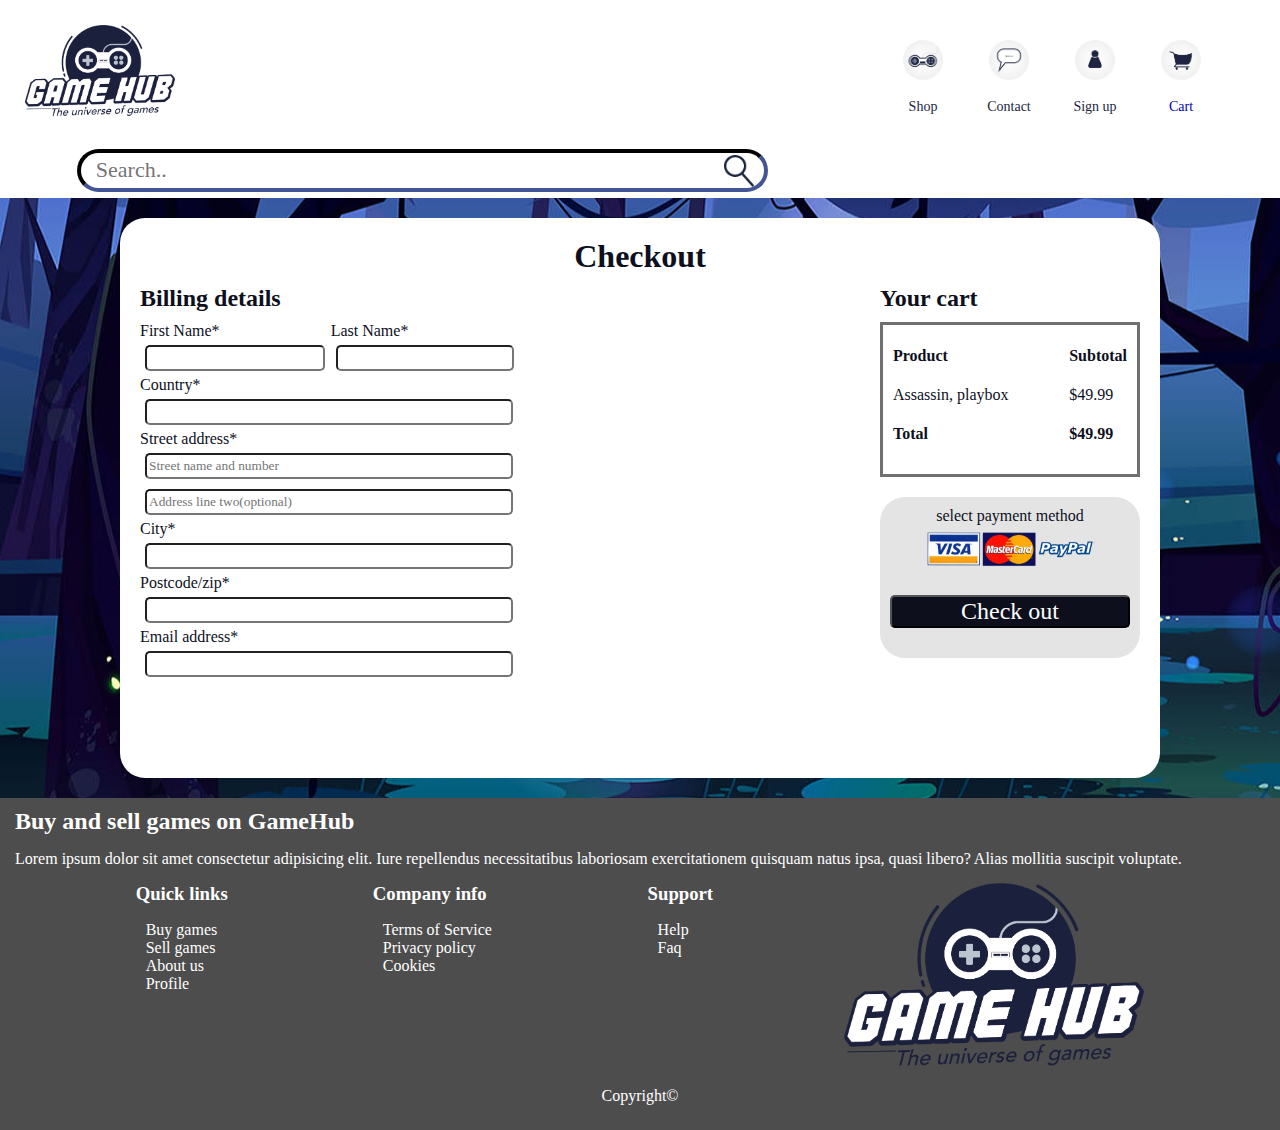
==== commit d894efad: "nav active, apicall" ====
--- a/checkout.html
+++ b/checkout.html
@@ -57,7 +57,7 @@
           </div>
           <div class="icon__item">
             <a href="checkout.html"><img src="images/cart.png" alt="Cart" /></a>
-            <a href="checkout.html">Cart</a>
+            <a href="checkout.html" class="active">Cart</a>
           </div>
         </div>
       </div>
@@ -69,7 +69,7 @@
             <li><a href="games.html">Games</a></li>
             <li><a href="contact.html">Contact</a></li>
             <li><a href="signup.html">Sign up</a></li>
-            <li><a href="checkout.html">Cart</a></li>
+            <li><a href="checkout.html" class="active">Cart</a></li>
           </ul>
         </nav>
       </div>
--- a/css/styles.css
+++ b/css/styles.css
@@ -50,6 +50,9 @@
   grid-template-columns: 80% 20%;
   grid-template-rows: 75% 25%;
   max-height: 200px;
+}
+.active {
+  color: rgb(0, 0, 177);
 }
 nav {
   background-color: var(--whiteish);
@@ -141,13 +144,18 @@
 }
 
 .featured_image {
-  width: 250px;
+  width: auto;
   height: 120px;
-  border-radius: 18px 18px 0px 0px;
+  margin-left: 78px;
+  margin-top: 5px;
+  
+}
+.featured_image:hover {
+  box-shadow: 2px 2px 5px black;
 }
 
 .featured_title {
-  font-size: 1em;
+  font-size: 1.3em;
 }
 
 .featured_price {
@@ -298,10 +306,12 @@
 }
 .on {
   content: url(../images/added.png);
+  cursor: pointer;
 }
 
 .off {
   content: url(../images/addcart.png);
+  cursor: pointer;
 }
 
 .loader {
@@ -313,6 +323,7 @@
   animation: spinner 2s linear infinite;
   margin: auto;
 }
+
 @keyframes spinner {
   0% {
     transform: rotate(0deg);
--- a/css/media.css
+++ b/css/media.css
@@ -107,6 +107,9 @@
     color: #1d2540;
     font-size: 14px;
   }
+  .icon__item a.active {
+    color: rgb(0, 0, 177);
+  }
   .button {
     margin: 0px 20px 0px 20px;
     max-width: 350px;
